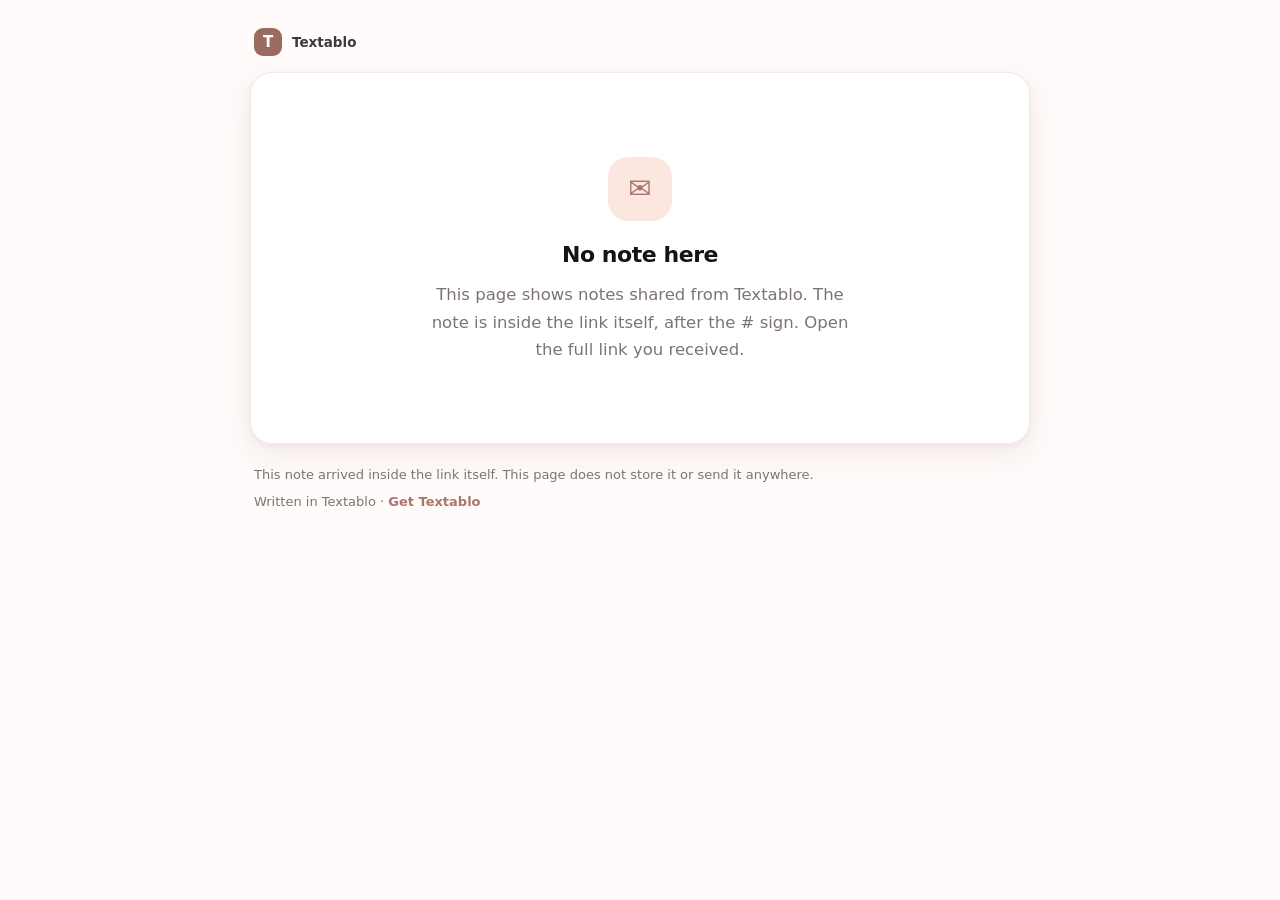
==== docs/n/index.html @ a9faa846 "Share viewer (Textablo): page that opens shared-note links" ====
<!doctype html>
<html lang="sr-Latn">
<head>
<meta charset="utf-8">
<meta name="viewport" content="width=device-width, initial-scale=1">
<meta http-equiv="Content-Security-Policy" content="default-src 'none'; script-src 'sha256-YMSleXveqNMHpHy8o+CrRc66OnXr1G8yXAoFOR3TP5s='; style-src 'unsafe-inline'; img-src data:; base-uri 'none'; form-action 'none'">
<meta name="referrer" content="no-referrer">
<meta name="robots" content="noindex, nofollow">
<meta name="color-scheme" content="light dark">
<title>Textablo</title>
<style>
:root {
  --bg: #fffbfa; --panel: #ffffff; --line: #f3eae7; --line-strong: #ecdfdb; --soft: #fcefeb; --soft-2: #f8f5f4; --soft-3: #f3eeec;
  --accent: #9c6b5f; --accent-text: #a8766a; --accent-soft: #fbe6e0; --text: #141414; --text-2: #3d3a39; --muted: #7d7471;
  --shadow: 0 10px 30px rgba(120, 72, 60, 0.10), 0 2px 6px rgba(120, 72, 60, 0.05);
}
@media (prefers-color-scheme: dark) {
  :root {
    --bg: #171514; --panel: #1f1c1b; --line: #2e2927; --line-strong: #3a3431; --soft: #2a2321; --soft-2: #242120; --soft-3: #2c2826;
    --accent: #d09a8c; --accent-text: #d6a295; --accent-soft: #3a2a26; --text: #f1ebe9; --text-2: #d9d0cd; --muted: #a39692;
    --shadow: 0 10px 30px rgba(0, 0, 0, 0.35);
  }
}
* { box-sizing: border-box; }
html { -webkit-text-size-adjust: 100%; }
body {
  margin: 0; min-height: 100vh; background: var(--bg); color: var(--text);
  font: 16.5px/1.65 'Segoe UI Variable Text', 'Segoe UI', system-ui, -apple-system, 'Helvetica Neue', Roboto, Arial, sans-serif;
  display: flex; flex-direction: column; align-items: center; padding: 28px 16px 24px;
}
.wrap { width: 100%; max-width: 780px; }
.top { display: flex; align-items: center; gap: 10px; margin: 0 4px 16px; color: var(--muted); font-size: 13.5px; }
.logo { width: 28px; height: 28px; border-radius: 9px; background: var(--accent); color: #fff; display: grid; place-items: center; font-weight: 750; font-size: 15px; flex: none; }
.top b { color: var(--text-2); font-weight: 650; }
.top .sp { flex: 1; }
.btn { font: inherit; font-size: 13px; font-weight: 600; border: 0; border-radius: 10px; padding: 7px 12px; background: var(--soft-2); color: var(--text-2); cursor: pointer; }
.btn:hover { background: var(--soft-3); }
.btn:focus-visible { outline: 2px solid var(--accent); outline-offset: 2px; }
.card { background: var(--panel); border: 1px solid var(--line); border-radius: 22px; box-shadow: var(--shadow); padding: 36px 44px 40px; overflow-wrap: anywhere; }
@media (max-width: 600px) { body { padding: 16px 16px 20px; } .card { padding: 24px 20px 28px; border-radius: 18px; } }
h1.title { font-size: 32px; line-height: 1.2; letter-spacing: -0.025em; margin: 0 0 6px; font-weight: 750; }
@media (max-width: 600px) { h1.title { font-size: 26px; } }
.meta { color: var(--muted); font-size: 13.5px; margin: 0 0 22px; }
.note > :first-child { margin-top: 0; }
.note h1, .note h2, .note h3, .note h4, .note h5, .note h6 { line-height: 1.3; letter-spacing: -0.015em; margin: 1.4em 0 0.5em; }
.note h1 { font-size: 26px; } .note h2 { font-size: 22px; } .note h3 { font-size: 18.5px; } .note h4, .note h5, .note h6 { font-size: 16.5px; }
.note p { margin: 0 0 0.75em; }
.note a { color: var(--accent-text); text-decoration: underline; text-underline-offset: 2px; }
.note img { max-width: 100%; height: auto; border-radius: 14px; display: block; margin: 12px 0; }
.note .callout { display: flex; gap: 10px; margin: 0 0 0.9em; padding: 12px 16px 12px 12px; border-radius: 10px; background: rgba(120, 100, 95, 0.08); }
.note .callout::before { content: attr(data-callout); flex: none; }
.note .callout > * { flex: 1; min-width: 0; margin: 0; }
.note .callout[data-tone='yellow'] { background: rgba(255, 200, 60, 0.16); }
.note .callout[data-tone='orange'] { background: rgba(255, 150, 70, 0.16); }
.note .callout[data-tone='red'] { background: rgba(255, 100, 90, 0.14); }
.note .callout[data-tone='green'] { background: rgba(90, 200, 120, 0.15); }
.note .callout[data-tone='blue'] { background: rgba(100, 160, 255, 0.15); }
.note details.toggle { margin: 0 0 0.9em; }
.note details.toggle > summary { cursor: pointer; font-weight: 600; }
.note details.toggle > div { padding-left: 22px; margin-top: 0.4em; }
.note blockquote { margin: 0 0 0.9em; padding: 2px 0 2px 16px; border-left: 3px solid var(--accent-soft); color: var(--text-2); }
.note pre { background: var(--soft-2); border: 1px solid var(--line); border-radius: 12px; padding: 12px 14px; overflow-x: auto; font-size: 14px; line-height: 1.5; }
.note code { font-family: 'Cascadia Code', Consolas, 'SF Mono', Menlo, monospace; font-size: 0.9em; background: var(--soft-3); padding: 1px 5px; border-radius: 5px; }
.note pre code { background: none; padding: 0; font-size: 1em; }
.note mark { background: #ffe7a3; color: #141414; border-radius: 3px; padding: 0 2px; }
.note hr { border: 0; border-top: 1px solid var(--line-strong); margin: 1.5em 0; }
.note ul, .note ol { padding-left: 1.5em; margin: 0 0 0.8em; }
.note li > p { margin: 0.15em 0; }
.note ul[data-type='taskList'] { list-style: none; padding-left: 2px; }
.note ul[data-type='taskList'] li { display: flex; gap: 10px; align-items: flex-start; }
.note ul[data-type='taskList'] li > label { flex: none; margin-top: 0.28em; }
.note ul[data-type='taskList'] li > label input { width: 16px; height: 16px; margin: 0; accent-color: var(--accent); }
.note ul[data-type='taskList'] li > div { flex: 1; min-width: 0; }
.note ul[data-type='taskList'] li[data-checked='true'] > div { color: var(--muted); text-decoration: line-through; }
.note table { border-collapse: collapse; width: 100%; margin: 0 0 1em; font-size: 15px; display: block; overflow-x: auto; }
.note th, .note td { border: 1px solid var(--line-strong); padding: 7px 10px; vertical-align: top; text-align: left; }
.note th { background: var(--soft-2); font-weight: 650; }
.note td p, .note th p { margin: 0; }
.empty { text-align: center; padding: 48px 16px 40px; }
.empty .badge { width: 64px; height: 64px; border-radius: 20px; margin: 0 auto 16px; display: grid; place-items: center; background: var(--accent-soft); color: var(--accent-text); font-size: 28px; }
.empty h1 { font-size: 22px; margin: 0 0 8px; letter-spacing: -0.02em; }
.empty p { color: var(--muted); margin: 0 auto; max-width: 440px; }
.foot { margin: 20px 4px 0; display: flex; flex-wrap: wrap; gap: 6px 16px; justify-content: space-between; color: var(--muted); font-size: 13px; }
.foot a { color: var(--accent-text); font-weight: 600; text-decoration: none; }
.foot a:hover { text-decoration: underline; }
</style>
</head>
<body>
<div class="wrap">
  <div class="top"><span class="logo" aria-hidden="true">T</span><b>Textablo</b><span class="sp"></span><button class="btn" id="copy" hidden></button></div>
  <main class="card" id="card"></main>
  <div class="foot"><span id="privacy"></span><span><span id="made"></span> · <a id="get" href="https://github.com/MikiCarBre/t-text-updates/releases/latest" target="_blank" rel="noopener noreferrer"></a></span></div>
</div>
<script>
/* share-sanitize:start */
function sanitizeNote(html) {
  var TAGS = ' p br strong b em i u s strike del code pre a ul ol li blockquote h1 h2 h3 h4 h5 h6 hr img table thead tbody tfoot tr td th mark span div label input sub sup details summary ';
  var DROP = ' script style template iframe frame frameset object embed noscript svg math title head textarea select button form link meta base audio video canvas ';
  var VOID = ' br hr img input ';
  var src = new DOMParser().parseFromString('<!doctype html><body>' + String(html || ''), 'text/html').body;
  var out = document.createElement('div');
  var budget = 50000;
  function has(list, tag) {
    return list.indexOf(' ' + tag + ' ') >= 0;
  }
  function walk(from, to, depth) {
    for (var n = from.firstChild; n; n = n.nextSibling) {
      if (--budget < 0) return;
      if (n.nodeType === 3) {
        to.appendChild(document.createTextNode(n.nodeValue));
        continue;
      }
      if (n.nodeType !== 1) continue;
      var tag = String(n.tagName).toLowerCase();
      if (has(DROP, tag) || depth > 40) continue;
      if (!has(TAGS, tag)) {
        walk(n, to, depth + 1);
        continue;
      }
      var el;
      if (tag === 'a') {
        var href = (n.getAttribute('href') || '').trim();
        if (/^(https?:\/\/|mailto:)/i.test(href) && !/[\u0000-\u001f\u007f]/.test(href)) {
          el = document.createElement('a');
          el.setAttribute('href', href);
          el.setAttribute('target', '_blank');
          el.setAttribute('rel', 'noopener noreferrer');
        } else el = document.createElement('span');
      } else if (tag === 'img') {
        var s = (n.getAttribute('src') || '').trim();
        if (!/^data:image\/(png|jpeg|gif|webp);base64,[a-z0-9+\/=]+$/i.test(s)) continue;
        el = document.createElement('img');
        el.setAttribute('src', s);
        el.setAttribute('alt', (n.getAttribute('alt') || '').slice(0, 300));
      } else if (tag === 'input') {
        if ((n.getAttribute('type') || '').toLowerCase() !== 'checkbox') continue;
        el = document.createElement('input');
        el.setAttribute('type', 'checkbox');
        el.setAttribute('disabled', '');
        if (n.hasAttribute('checked')) el.setAttribute('checked', '');
      } else el = document.createElement(tag);
      var dt = n.getAttribute('data-type');
      if (dt === 'taskList' || dt === 'taskItem') el.setAttribute('data-type', dt);
      var dc = n.getAttribute('data-checked');
      if (dc === 'true' || dc === 'false') el.setAttribute('data-checked', dc);
      var color = n.getAttribute('data-color');
      if (tag === 'mark' && color && /^#[0-9a-f]{3,8}$/i.test(color)) el.setAttribute('data-color', color);
      var cls = n.getAttribute('class') || '';
      if (tag === 'code' && /^language-[\w-]{1,30}$/.test(cls)) el.setAttribute('class', cls);
      if (tag === 'td' || tag === 'th') {
        var cs = n.getAttribute('colspan');
        var rs = n.getAttribute('rowspan');
        if (cs && /^\d{1,2}$/.test(cs)) el.setAttribute('colspan', cs);
        if (rs && /^\d{1,2}$/.test(rs)) el.setAttribute('rowspan', rs);
      }
      if (tag === 'details') {
        el.setAttribute('class', 'toggle');
        if (n.hasAttribute('open')) el.setAttribute('open', '');
      }
      var icon = n.getAttribute('data-callout');
      if (tag === 'div' && icon && /^[^\s<>"'&=\\]{1,8}$/.test(icon)) {
        el.setAttribute('class', 'callout');
        el.setAttribute('data-callout', icon);
        var tone = n.getAttribute('data-tone');
        if (/^(yellow|orange|red|green|blue|gray)$/.test(tone || '')) el.setAttribute('data-tone', tone);
      }
      var st = n.getAttribute('start');
      if (tag === 'ol' && st && /^\d{1,6}$/.test(st)) el.setAttribute('start', st);
      to.appendChild(el);
      if (!has(VOID, tag)) walk(n, el, depth + 1);
    }
  }
  walk(src, out, 0);
  return out;
}
/* share-sanitize:end */

(function () {
  var TEXT = {
    sr: {
      privacy: 'Beleška je stigla u samom linku. Ova stranica je ne čuva i ne šalje nikome.',
      made: 'Napisano u Textablo',
      get: 'Preuzmi Textablo',
      copy: 'Kopiraj tekst',
      copied: 'Kopirano',
      untitled: 'Bez naslova',
      updated: 'Izmenjeno {d}',
      emptyTitle: 'Ovde nema beleške',
      emptyText: 'Ova stranica prikazuje beleške poslate iz Textabla. Beleška se nalazi u samom linku, iza znaka #. Otvori ceo link koji si dobio.',
      badTitle: 'Link je oštećen',
      badText: 'Beleška iz ovog linka ne može da se pročita. Možda je link skraćen pri kopiranju ili slanju. Zamoli pošiljaoca da ga pošalje ponovo, ili da pošalje belešku kao PDF.',
      oldTitle: 'Browser je prestar',
      oldText: 'Za prikaz ove beleške treba novija verzija browsera (Chrome, Edge, Firefox ili Safari iz poslednje dve godine).'
    },
    en: {
      privacy: 'This note arrived inside the link itself. This page does not store it or send it anywhere.',
      made: 'Written in Textablo',
      get: 'Get Textablo',
      copy: 'Copy text',
      copied: 'Copied',
      untitled: 'Untitled',
      updated: 'Edited {d}',
      emptyTitle: 'No note here',
      emptyText: 'This page shows notes shared from Textablo. The note is inside the link itself, after the # sign. Open the full link you received.',
      badTitle: 'This link is broken',
      badText: 'The note in this link can’t be read. The link may have been cut off when it was copied or sent. Ask the sender to send it again, or to send the note as a PDF.',
      oldTitle: 'This browser is too old',
      oldText: 'To show this note you need a newer browser (Chrome, Edge, Firefox or Safari from the last two years).'
    }
  };
  var card = document.getElementById('card');
  var copyBtn = document.getElementById('copy');

  function chrome(lang) {
    var L = TEXT[lang];
    document.documentElement.lang = lang === 'sr' ? 'sr-Latn' : 'en';
    document.getElementById('privacy').textContent = L.privacy;
    document.getElementById('made').textContent = L.made;
    document.getElementById('get').textContent = L.get;
    copyBtn.textContent = L.copy;
    return L;
  }

  function el(tag, cls, text) {
    var e = document.createElement(tag);
    if (cls) e.className = cls;
    if (text != null) e.textContent = text;
    return e;
  }

  function message(L, icon, title, text) {
    card.textContent = '';
    copyBtn.hidden = true;
    var box = el('div', 'empty');
    box.appendChild(el('div', 'badge', icon));
    box.appendChild(el('h1', null, title));
    box.appendChild(el('p', null, text));
    card.appendChild(box);
    document.title = 'Textablo';
  }

  function fromBase64Url(s) {
    var b64 = s.replace(/-/g, '+').replace(/_/g, '/');
    var bin = atob(b64 + '==='.slice((b64.length + 3) % 4));
    var out = new Uint8Array(bin.length);
    for (var i = 0; i < bin.length; i++) out[i] = bin.charCodeAt(i);
    return out;
  }

  async function inflate(bytes) {
    var reader = new Response(bytes).body.pipeThrough(new DecompressionStream('deflate-raw')).getReader();
    var parts = [];
    var total = 0;
    for (;;) {
      var r = await reader.read();
      if (r.done) break;
      total += r.value.length;
      if (total > 30 * 1024 * 1024) throw new Error('too big');
      parts.push(r.value);
    }
    var all = new Uint8Array(total);
    var at = 0;
    for (var j = 0; j < parts.length; j++) {
      all.set(parts[j], at);
      at += parts[j].length;
    }
    return new TextDecoder().decode(all);
  }

  function formatDate(ts, lang) {
    try {
      return new Intl.DateTimeFormat(lang === 'sr' ? 'sr-Latn' : 'en-GB', { day: 'numeric', month: 'short', year: 'numeric' }).format(new Date(ts));
    } catch (e) {
      return new Date(ts).toDateString();
    }
  }

  async function render() {
    var guess = /^sr|^hr|^bs|^me/i.test(navigator.language || '') ? 'sr' : 'en';
    var hash = location.hash.replace(/^#/, '');
    if (!hash) return message(chrome(guess), '✉', TEXT[guess].emptyTitle, TEXT[guess].emptyText);
    if (typeof DecompressionStream === 'undefined') return message(chrome(guess), '!', TEXT[guess].oldTitle, TEXT[guess].oldText);
    var note;
    try {
      var m = /^1\.([A-Za-z0-9_-]+)$/.exec(hash.trim());
      if (!m) throw new Error('format');
      note = JSON.parse(await inflate(fromBase64Url(m[1])));
      if (!note || note.v !== 1) throw new Error('version');
    } catch (e) {
      return message(chrome(guess), '?', TEXT[guess].badTitle, TEXT[guess].badText);
    }
    var lang = note.lang === 'en' ? 'en' : 'sr';
    var L = chrome(lang);
    var title = typeof note.title === 'string' && note.title.trim() ? note.title.trim().slice(0, 500) : L.untitled;
    var body = sanitizeNote(typeof note.html === 'string' ? note.html : '');
    body.className = 'note';
    var marks = body.querySelectorAll('mark[data-color]');
    for (var i = 0; i < marks.length; i++) marks[i].style.backgroundColor = marks[i].getAttribute('data-color');
    card.textContent = '';
    card.appendChild(el('h1', 'title', title));
    var when = Number(note.updated) || Number(note.created);
    if (when > 0) card.appendChild(el('p', 'meta', L.updated.replace('{d}', formatDate(when, lang))));
    card.appendChild(body);
    document.title = title + ' · Textablo';
    copyBtn.hidden = !navigator.clipboard;
    copyBtn.onclick = function () {
      navigator.clipboard.writeText(title + '\n\n' + body.innerText).then(function () {
        copyBtn.textContent = L.copied;
        setTimeout(function () { copyBtn.textContent = L.copy; }, 1600);
      });
    };
  }

  window.addEventListener('hashchange', render);
  render();
})();
</script>
</body>
</html>
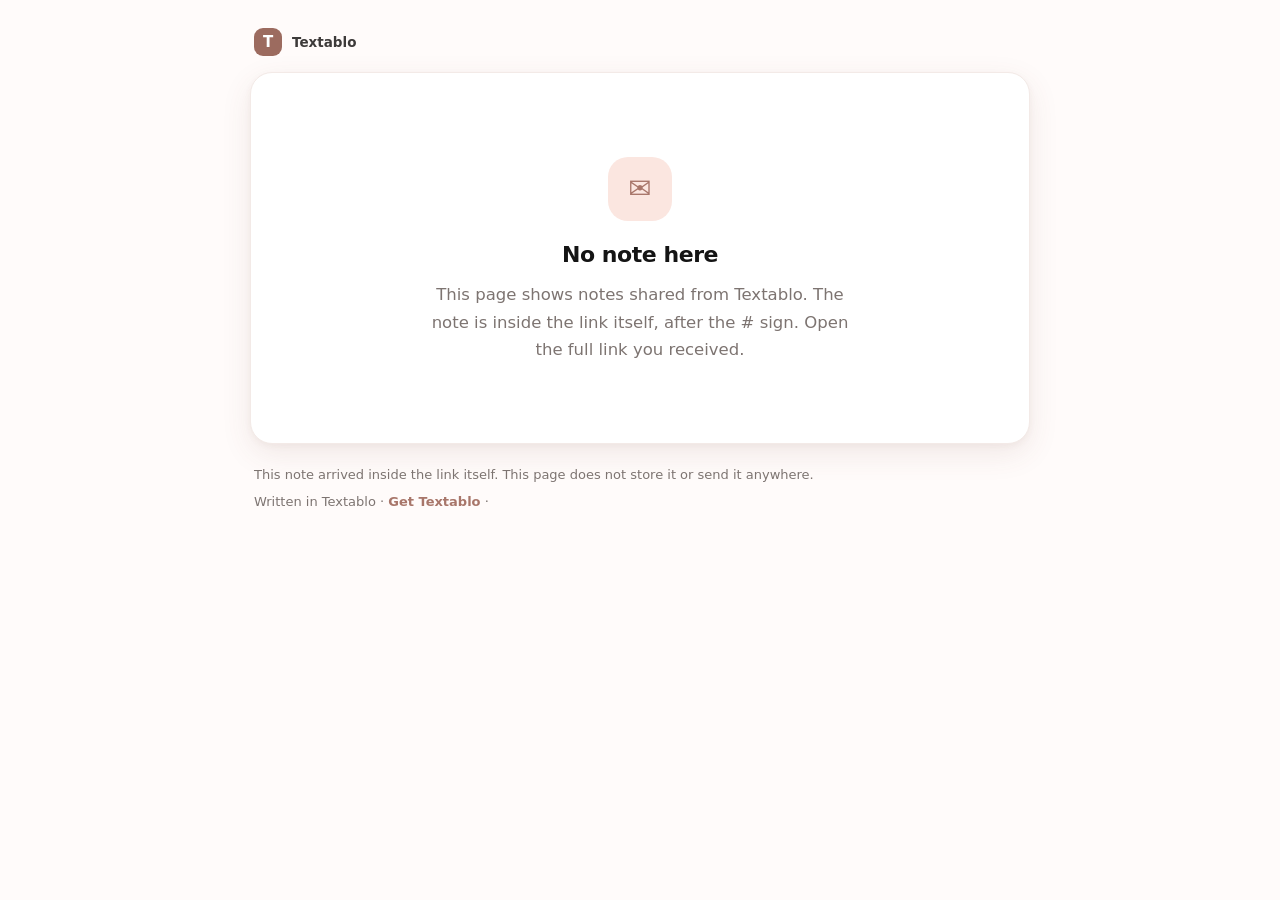
==== commit 837f3316: "Website on textablo.com: open to search engines, sitemap, robots, terms, 404; share reader with Repo" ====
--- a/docs/n/index.html
+++ b/docs/n/index.html
@@ -3,7 +3,7 @@
 <head>
 <meta charset="utf-8">
 <meta name="viewport" content="width=device-width, initial-scale=1">
-<meta http-equiv="Content-Security-Policy" content="default-src 'none'; script-src 'sha256-YMSleXveqNMHpHy8o+CrRc66OnXr1G8yXAoFOR3TP5s='; style-src 'unsafe-inline'; img-src data:; base-uri 'none'; form-action 'none'">
+<meta http-equiv="Content-Security-Policy" content="default-src 'none'; script-src 'sha256-tcAefbNQTjEsX8h4BvBE+AkOrfva10l9rhw9ism1bgQ='; style-src 'unsafe-inline'; img-src data:; connect-src 'self'; base-uri 'none'; form-action 'none'">
 <meta name="referrer" content="no-referrer">
 <meta name="robots" content="noindex, nofollow">
 <meta name="color-scheme" content="light dark">
@@ -89,7 +89,7 @@
 <div class="wrap">
   <div class="top"><span class="logo" aria-hidden="true">T</span><b>Textablo</b><span class="sp"></span><button class="btn" id="copy" hidden></button></div>
   <main class="card" id="card"></main>
-  <div class="foot"><span id="privacy"></span><span><span id="made"></span> · <a id="get" href="https://github.com/MikiCarBre/t-text-updates/releases/latest" target="_blank" rel="noopener noreferrer"></a></span></div>
+  <div class="foot"><span id="privacy"></span><span><span id="made"></span> · <a id="get" href="../" target="_blank" rel="noopener noreferrer"></a> · <a id="report" href="#" hidden></a></span></div>
 </div>
 <script>
 /* share-sanitize:start */
@@ -179,7 +179,7 @@
   var TEXT = {
     sr: {
       privacy: 'Beleška je stigla u samom linku. Ova stranica je ne čuva i ne šalje nikome.',
-      made: 'Napisano u Textablo',
+      made: 'Napisano u Textablu',
       get: 'Preuzmi Textablo',
       copy: 'Kopiraj tekst',
       copied: 'Kopirano',
@@ -190,7 +190,11 @@
       badTitle: 'Link je oštećen',
       badText: 'Beleška iz ovog linka ne može da se pročita. Možda je link skraćen pri kopiranju ili slanju. Zamoli pošiljaoca da ga pošalje ponovo, ili da pošalje belešku kao PDF.',
       oldTitle: 'Browser je prestar',
-      oldText: 'Za prikaz ove beleške treba novija verzija browsera (Chrome, Edge, Firefox ili Safari iz poslednje dve godine).'
+      oldText: 'Za prikaz ove beleške treba novija verzija browsera (Chrome, Edge, Firefox ili Safari iz poslednje dve godine).',
+      report: 'Prijavi belešku',
+      reportBody: 'Ova beleška krši zakon ili tuđa prava zato što:\n\n',
+      goneTitle: 'Beleška je uklonjena',
+      goneText: 'Ovaj link je isključen posle prijave, jer sadržaj krši uslove korišćenja Textabla.'
     },
     en: {
       privacy: 'This note arrived inside the link itself. This page does not store it or send it anywhere.',
@@ -205,10 +209,18 @@
       badTitle: 'This link is broken',
       badText: 'The note in this link can’t be read. The link may have been cut off when it was copied or sent. Ask the sender to send it again, or to send the note as a PDF.',
       oldTitle: 'This browser is too old',
-      oldText: 'To show this note you need a newer browser (Chrome, Edge, Firefox or Safari from the last two years).'
+      oldText: 'To show this note you need a newer browser (Chrome, Edge, Firefox or Safari from the last two years).',
+      report: 'Report this note',
+      reportBody: 'This note breaks the law or someone’s rights because:\n\n',
+      goneTitle: 'This note was removed',
+      goneText: 'This link was turned off after a report, because its content breaks the Textablo terms of use.'
     }
   };
+  // Reports go to the developer by e-mail; a reported link is turned off by adding its id to blocked.txt
+  // next to this page (one id per line). The id is a hash of the link, so the list never holds a note.
+  var CONTACT = 'mihajlomomcilovic963@gmail.com';
   var card = document.getElementById('card');
+  var reportLink = document.getElementById('report');
   var copyBtn = document.getElementById('copy');
 
   function chrome(lang) {
@@ -218,6 +230,8 @@
     document.getElementById('made').textContent = L.made;
     document.getElementById('get').textContent = L.get;
     copyBtn.textContent = L.copy;
+    reportLink.textContent = L.report;
+    reportLink.hidden = true;
     return L;
   }
 
@@ -265,6 +279,21 @@
       at += parts[j].length;
     }
     return new TextDecoder().decode(all);
+  }
+
+  async function linkId(hash) {
+    var d = await crypto.subtle.digest('SHA-256', new TextEncoder().encode(hash));
+    return Array.prototype.map.call(new Uint8Array(d).slice(0, 12), function (b) { return ('0' + b.toString(16)).slice(-2); }).join('');
+  }
+
+  async function blocked(id) {
+    try {
+      var res = await fetch('blocked.txt', { cache: 'no-store' });
+      if (!res.ok) return false;
+      return (await res.text()).split(/\s+/).indexOf(id) >= 0;
+    } catch (e) {
+      return false;
+    }
   }
 
   function formatDate(ts, lang) {
@@ -291,6 +320,15 @@
     }
     var lang = note.lang === 'en' ? 'en' : 'sr';
     var L = chrome(lang);
+    var id = '';
+    try {
+      id = await linkId(hash.trim());
+    } catch (e) {}
+    if (id && (await blocked(id))) return message(L, '✕', L.goneTitle, L.goneText);
+    if (id) {
+      reportLink.href = 'mailto:' + CONTACT + '?subject=' + encodeURIComponent('Textablo report ' + id) + '&body=' + encodeURIComponent(L.reportBody + location.href.slice(0, 200) + '…\nid: ' + id + '\n');
+      reportLink.hidden = false;
+    }
     var title = typeof note.title === 'string' && note.title.trim() ? note.title.trim().slice(0, 500) : L.untitled;
     var body = sanitizeNote(typeof note.html === 'string' ? note.html : '');
     body.className = 'note';
